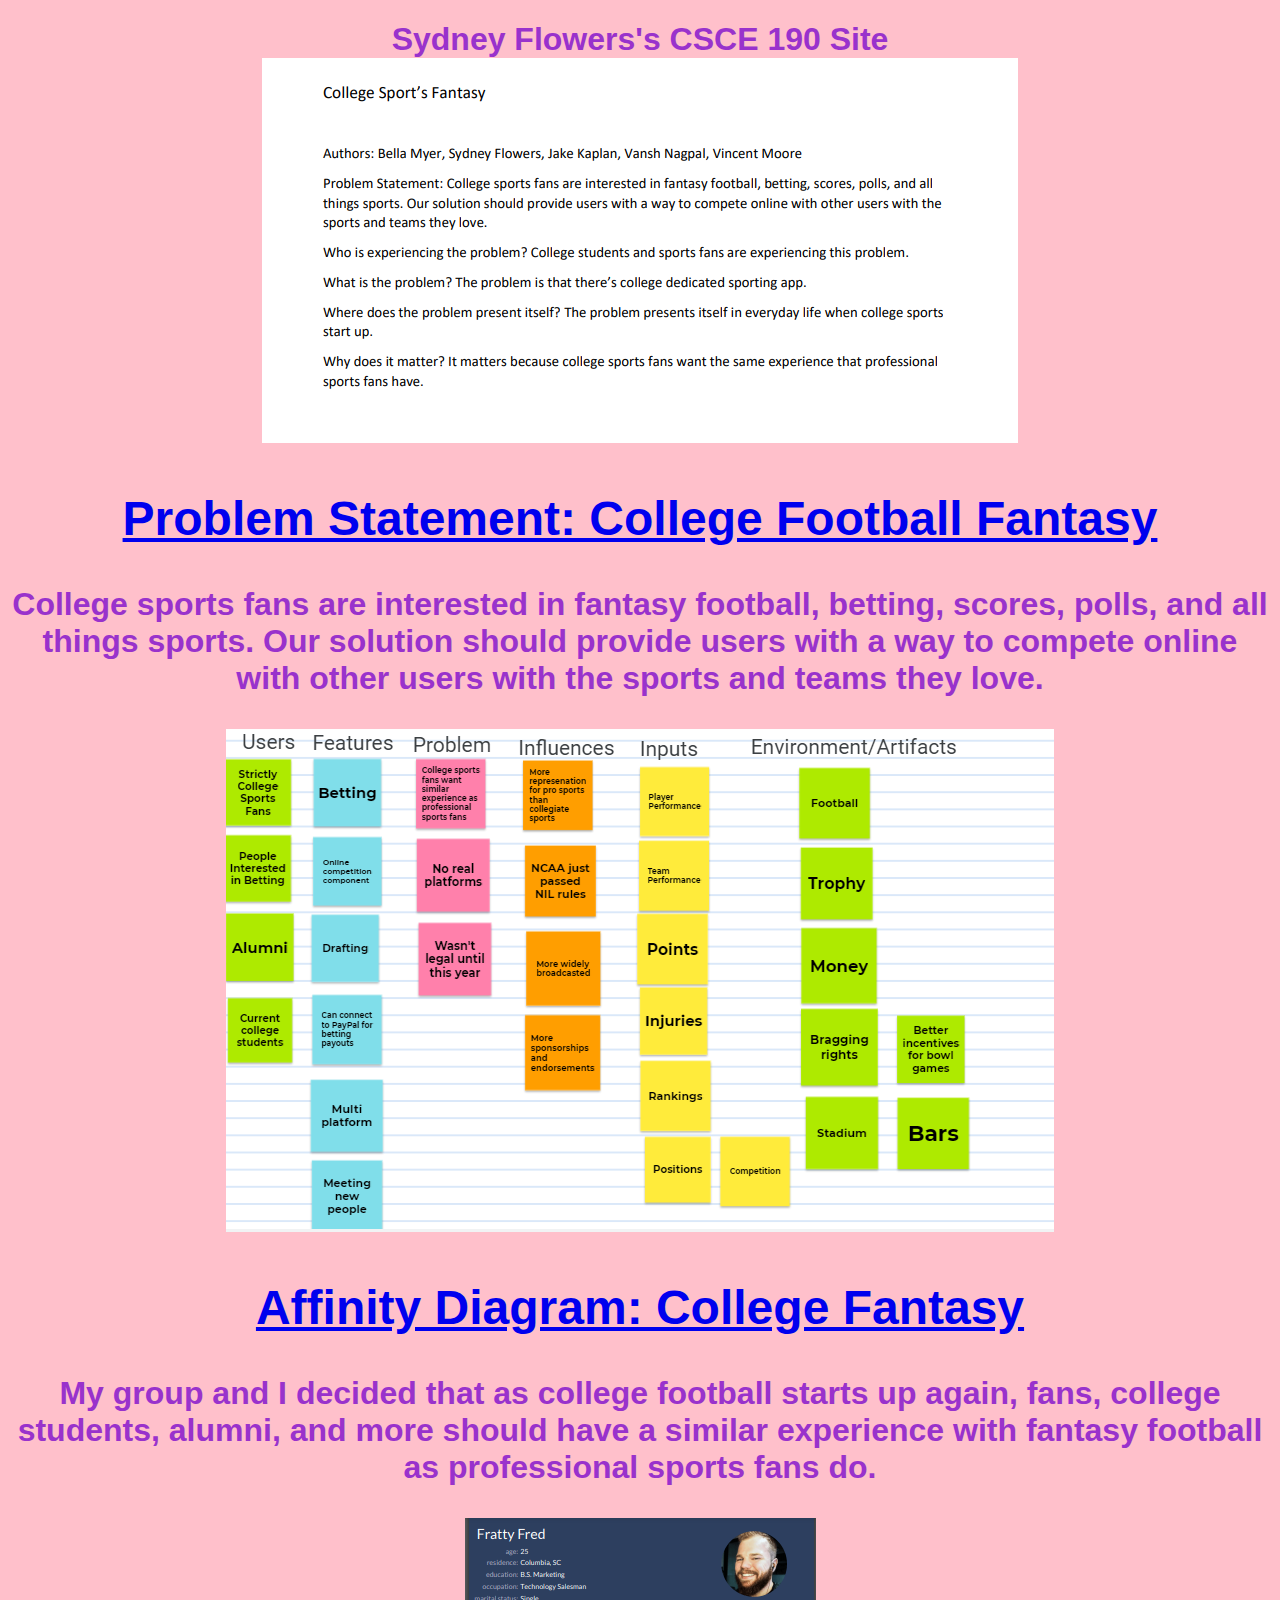
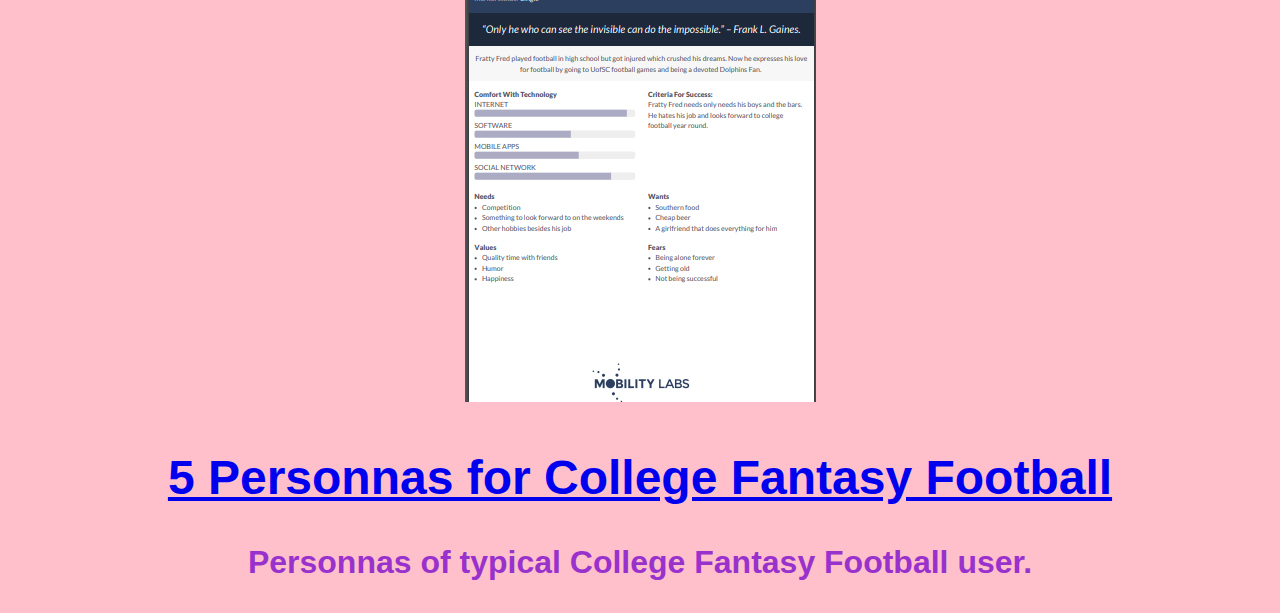
==== index.html @ eecb0431 "Add files via upload" ====
<!DOCTYPE html>
<html>
    <head>
        <title>CSCE 190 Sydney Flowers</title>
        <link rel="stylesheet" href="styles1.css">
    </head>
    <body>
        <h1>Sydney Flowers's</s> CSCE 190 Site
        <!--Problem Statement Assignment-->
        <section class="assignment">
             <a href="College Sports.pdf"><img src="College Sports.png"></a>
             <section class="ass-details">
                 <a href="College Sports.pdf"><h2>Problem Statement: College Football Fantasy</h2></a>
                 <p>
                        College sports fans are interested in fantasy football, betting, scores, polls, and all things sports. Our solution should provide users with a way to compete online with other users with the sports and teams they love.
                 </p>
                </section>
            </section>
            <!--Affinity Diagram Assignment-->
            <section class="assignment">
                <a href="AffinityDiagram.pdf"><img src="AffinityDiagram.png"></a>
                <section class="ass-details">
                    <a href="AffinityDiagram.pdf"><h2>Affinity Diagram: College Fantasy</h2></a>
                    <p>
                          My group and I decided that as college football starts up again, fans, college students, alumni, and more should have a similar experience with fantasy football as professional sports fans do. 
                    </p>
                   </section>
                   </section>
             <!--Personna Assignment-->
              <section class="assignment">
                  <a href="Frank Football's persona by Jake Kaplan-combined.pdf"><img src="persona png.png"></a>
                  <section class="ass-details">
                     <a href = "Files/Frank Football's persona by Jake Kaplan-combined.pdf"><h2>5 Personnas for College Fantasy Football</h2></a>
                </p>
                        Personnas of typical College Fantasy Football user.
                    </p>
                </section>
        </body>
   
</html>
---- styles1.css ----
body {
    background:pink;
    font-family:Arial, Helvetica, sans-serif;
    


}
h1 {
    color: darkorchid;
    text-align:center;

}
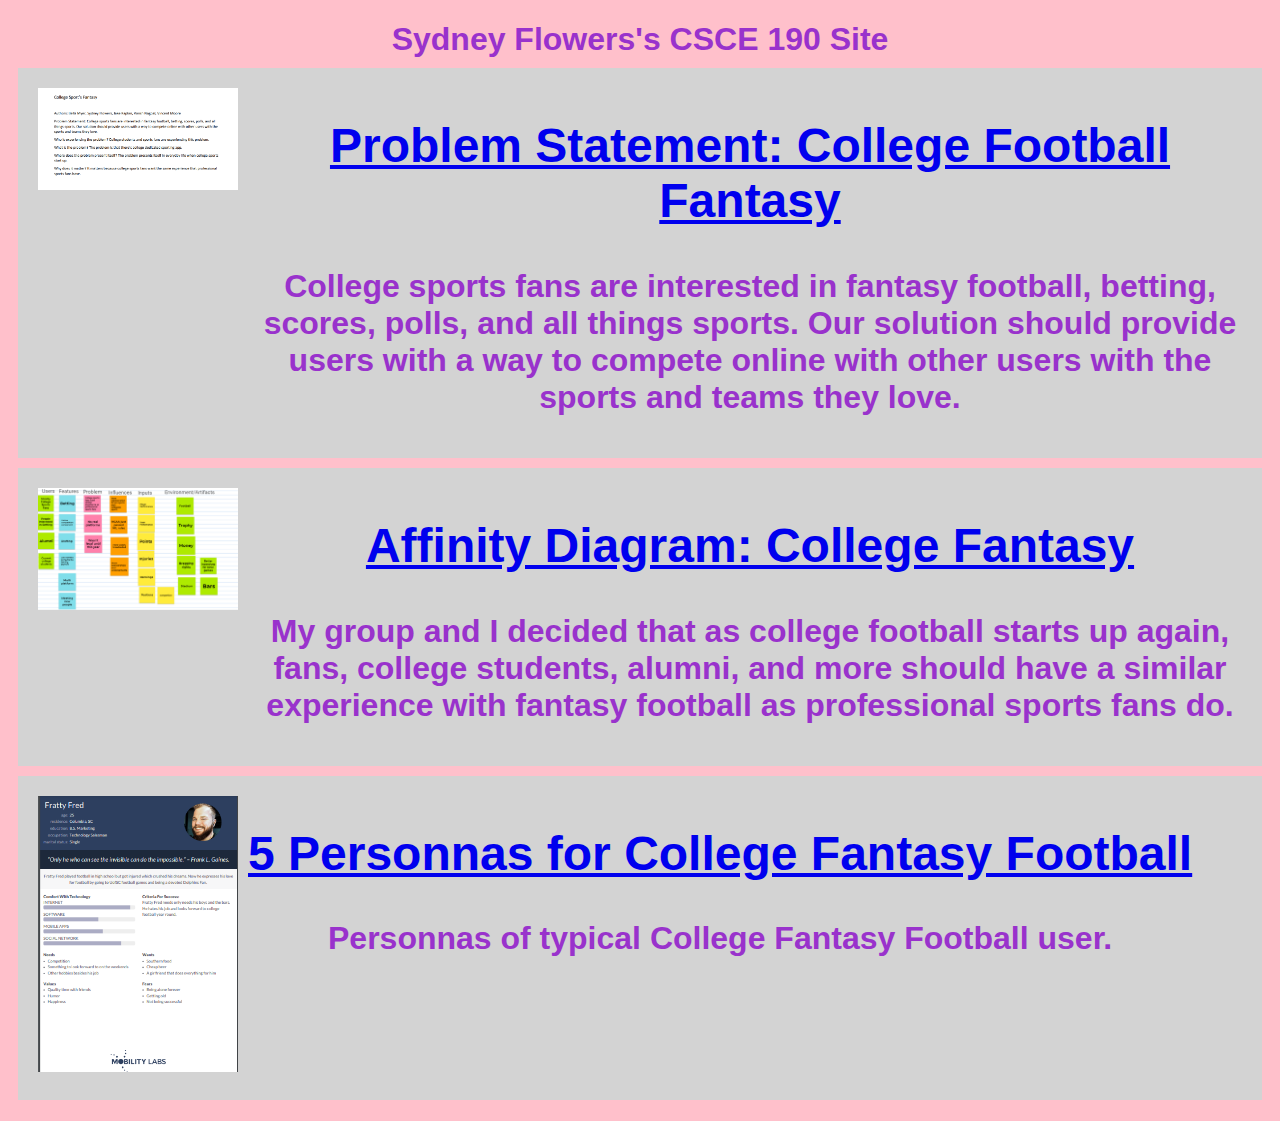
==== commit fad5ae78: "Add files via upload" ====
--- a/index.html
+++ b/index.html
@@ -30,7 +30,7 @@
               <section class="assignment">
                   <a href="Frank Football's persona by Jake Kaplan-combined.pdf"><img src="persona png.png"></a>
                   <section class="ass-details">
-                     <a href = "Files/Frank Football's persona by Jake Kaplan-combined.pdf"><h2>5 Personnas for College Fantasy Football</h2></a>
+                     <a href = "Frank Football's persona by Jake Kaplan-combined.pdf"><h2>5 Personnas for College Fantasy Football</h2></a>
                 </p>
                         Personnas of typical College Fantasy Football user.
                     </p>
--- a/styles1.css
+++ b/styles1.css
@@ -5,8 +5,21 @@
 
 
 }
+.assignment {
+    display:flex;
+    padding:10px;
+    margin:10px;
+    background:lightgray;
+
+
+
+}
+.assignment img{
+    width:200px;
+    padding:10px;
+}
 h1 {
     color: darkorchid;
-    text-align:center;
+   text-align: center;
 
 }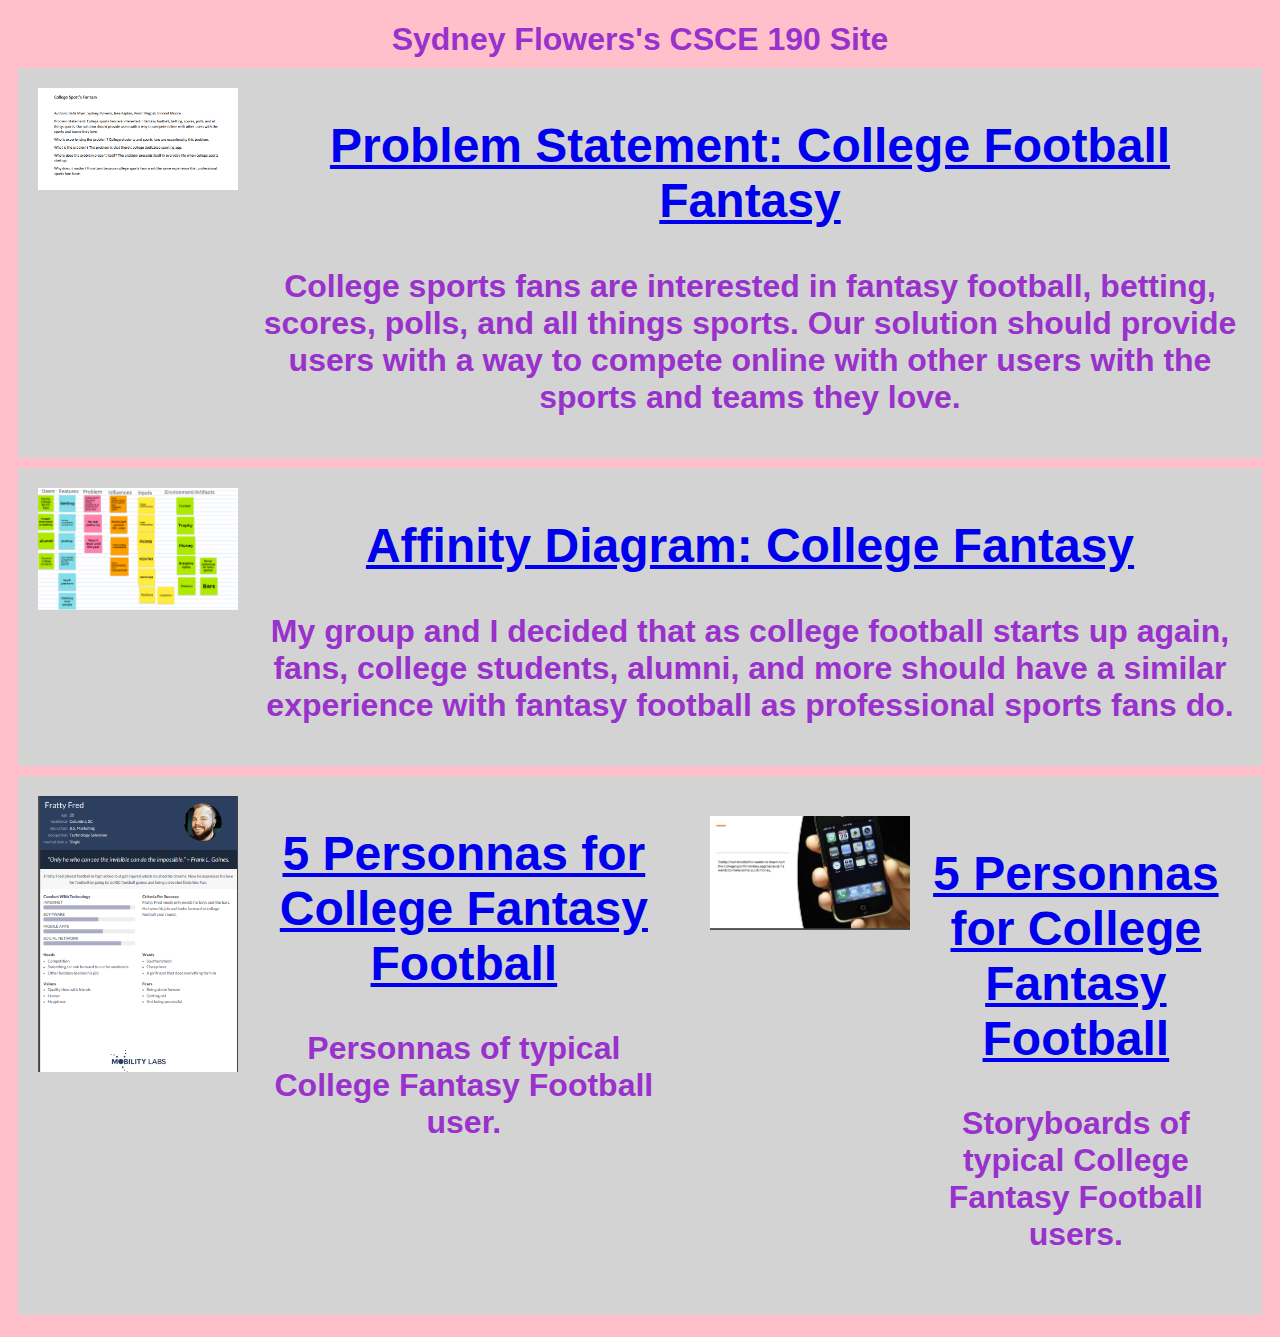
==== commit 46e4959e: "Add files via upload" ====
--- a/index.html
+++ b/index.html
@@ -35,6 +35,16 @@
                         Personnas of typical College Fantasy Football user.
                     </p>
                 </section>
+                 <!--StoryBoard Assignment-->
+              <section class="assignment">
+                <a href="StoryboardsCombined.pdf"><img src="StoryboardsImage.png"></a>
+                <section class="ass-details">
+                   <a href = "StoryboardsCombined.pdf"><h2>5 Personnas for College Fantasy Football</h2></a>
+              </p>
+                      Storyboards of typical College Fantasy Football users.
+                  </p>
+              </section>
+              </section>
         </body>
    
 </html>
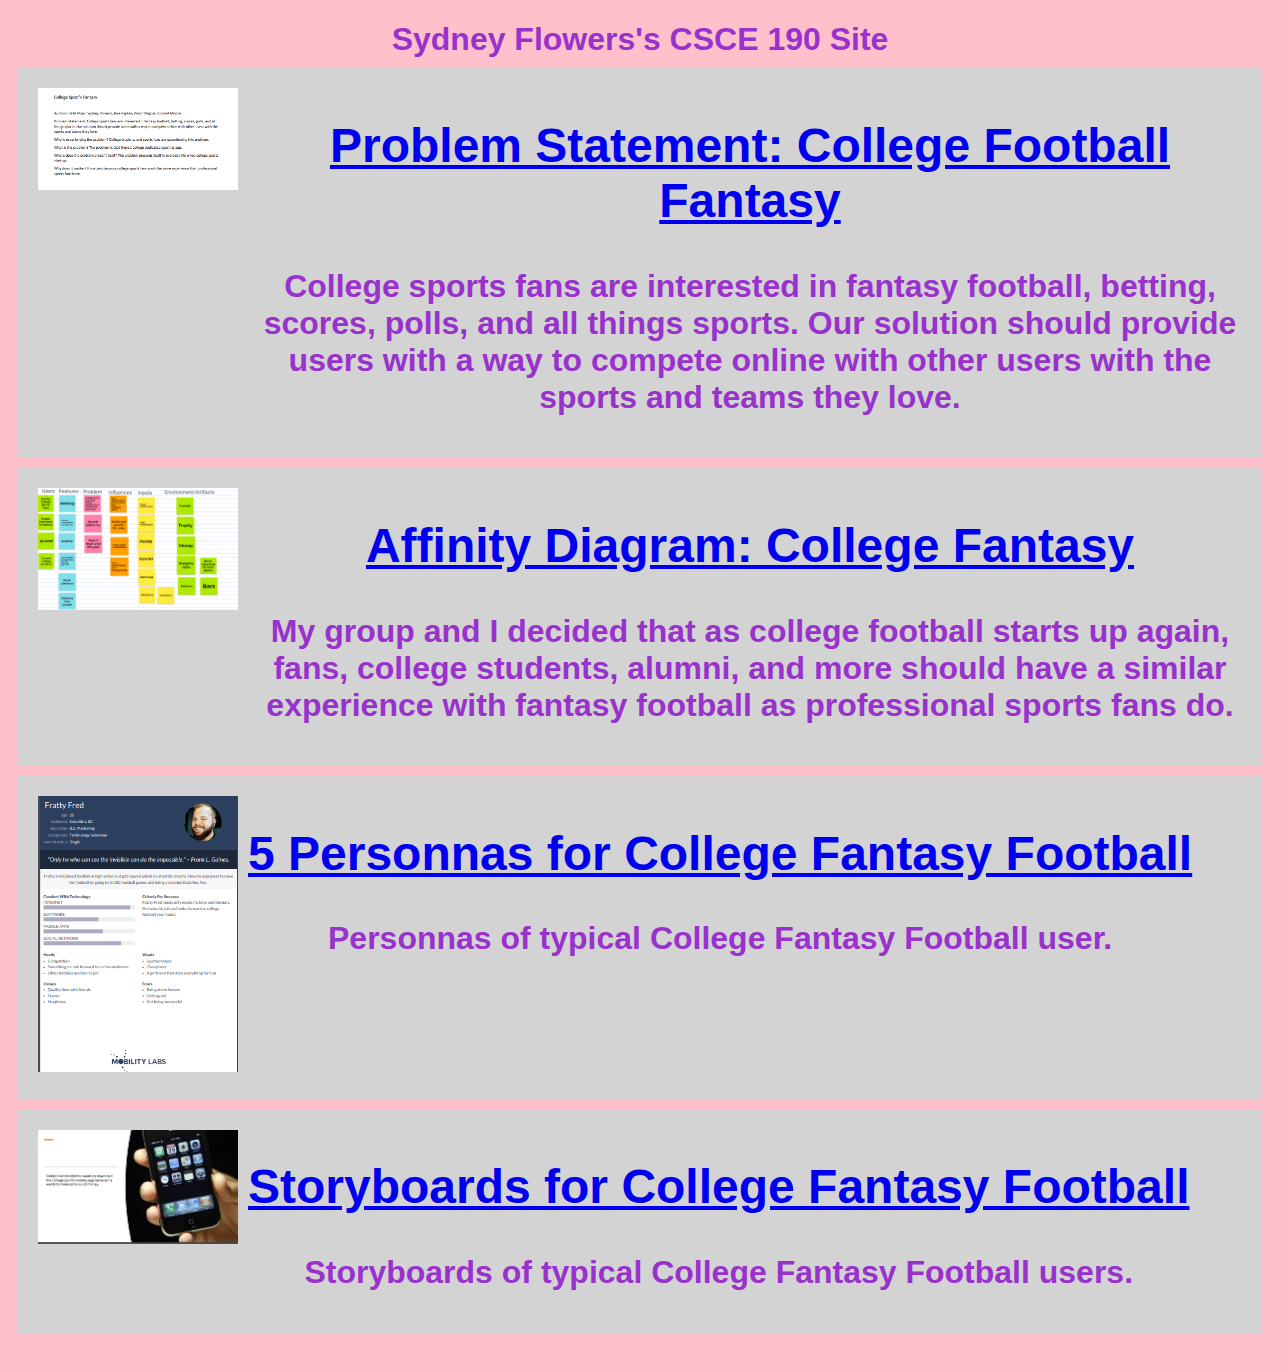
==== commit 89a4174a: "Add files via upload" ====
--- a/index.html
+++ b/index.html
@@ -35,11 +35,12 @@
                         Personnas of typical College Fantasy Football user.
                     </p>
                 </section>
+              </section>
                  <!--StoryBoard Assignment-->
               <section class="assignment">
                 <a href="StoryboardsCombined.pdf"><img src="StoryboardsImage.png"></a>
                 <section class="ass-details">
-                   <a href = "StoryboardsCombined.pdf"><h2>5 Personnas for College Fantasy Football</h2></a>
+                   <a href = "StoryboardsCombined.pdf"><h2>Storyboards for College Fantasy Football</h2></a>
               </p>
                       Storyboards of typical College Fantasy Football users.
                   </p>
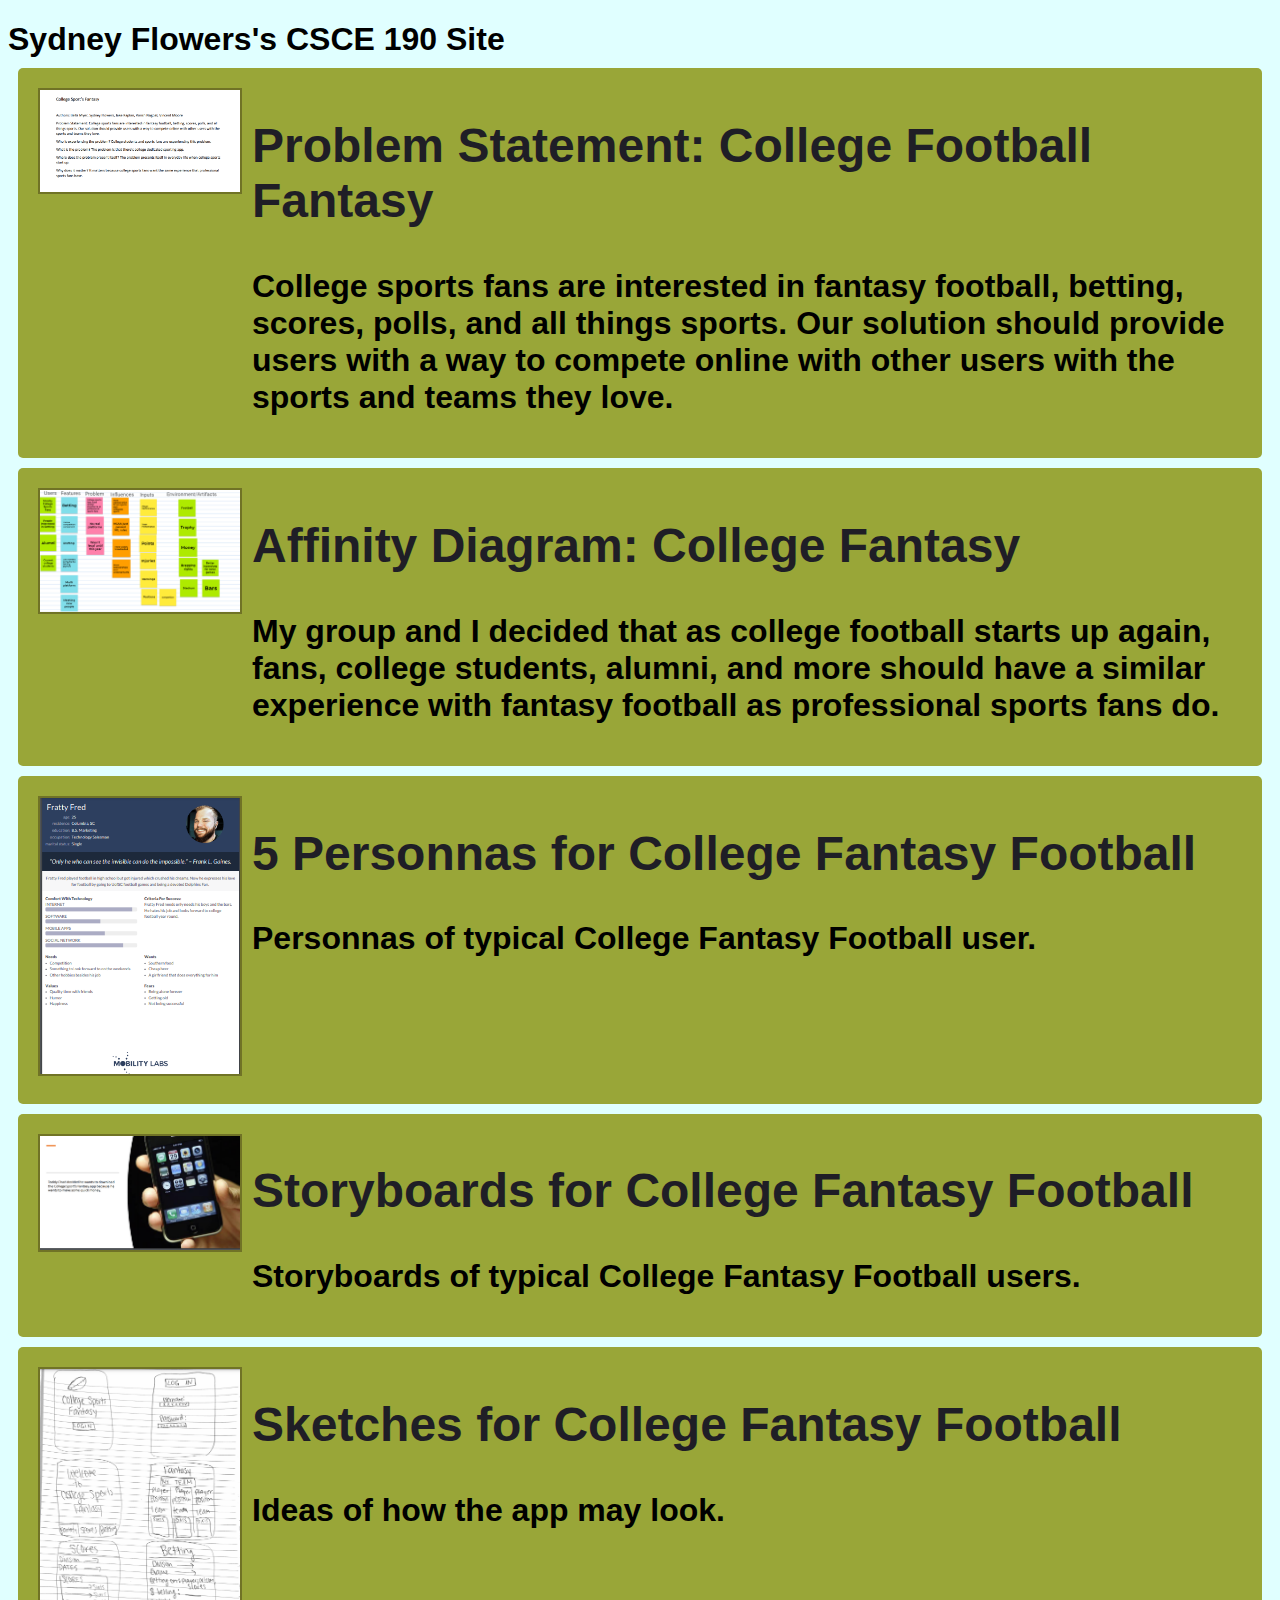
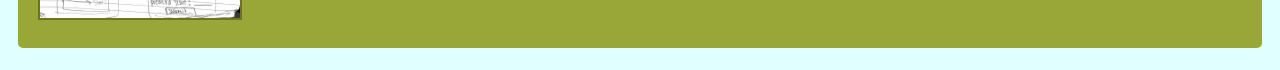
==== commit 1742a0de: "Add files via upload" ====
--- a/index.html
+++ b/index.html
@@ -46,6 +46,14 @@
                   </p>
               </section>
               </section>
+                               <!--Sketches Assignment-->
+                               <section class="assignment">
+                                <a href="SketchesPDF"><img src="SketchesPNG.png"></a>
+                                <section class="ass-details">
+                                   <a href = "SketchesPDF"><h2>Sketches for College Fantasy Football</h2></a>
+                              </p>
+                                     Ideas of how the app may look.
+                                  </p>
         </body>
    
 </html>
--- a/styles1.css
+++ b/styles1.css
@@ -1,6 +1,7 @@
 body {
-    background:pink;
+    background:#E0FFFF;
     font-family:Arial, Helvetica, sans-serif;
+    
     
 
 
@@ -9,17 +10,31 @@
     display:flex;
     padding:10px;
     margin:10px;
-    background:lightgray;
+    background:#99A638;
+    border-radius:5px;
+    
 
 
 
 }
 .assignment img{
     width:200px;
-    padding:10px;
+    margin: 10px;
+    border:2px solid #707326
+
+}
+.assignment img:hover{
+    border:4px solid #3E4012;
 }
 h1 {
-    color: darkorchid;
-   text-align: center;
+    color:#4F5902
+   text-align center;
 
+}
+a {
+    text-decoration:none;
+    color:#1F1E26;
+}
+a:hover{
+    color:#3E4012;
 }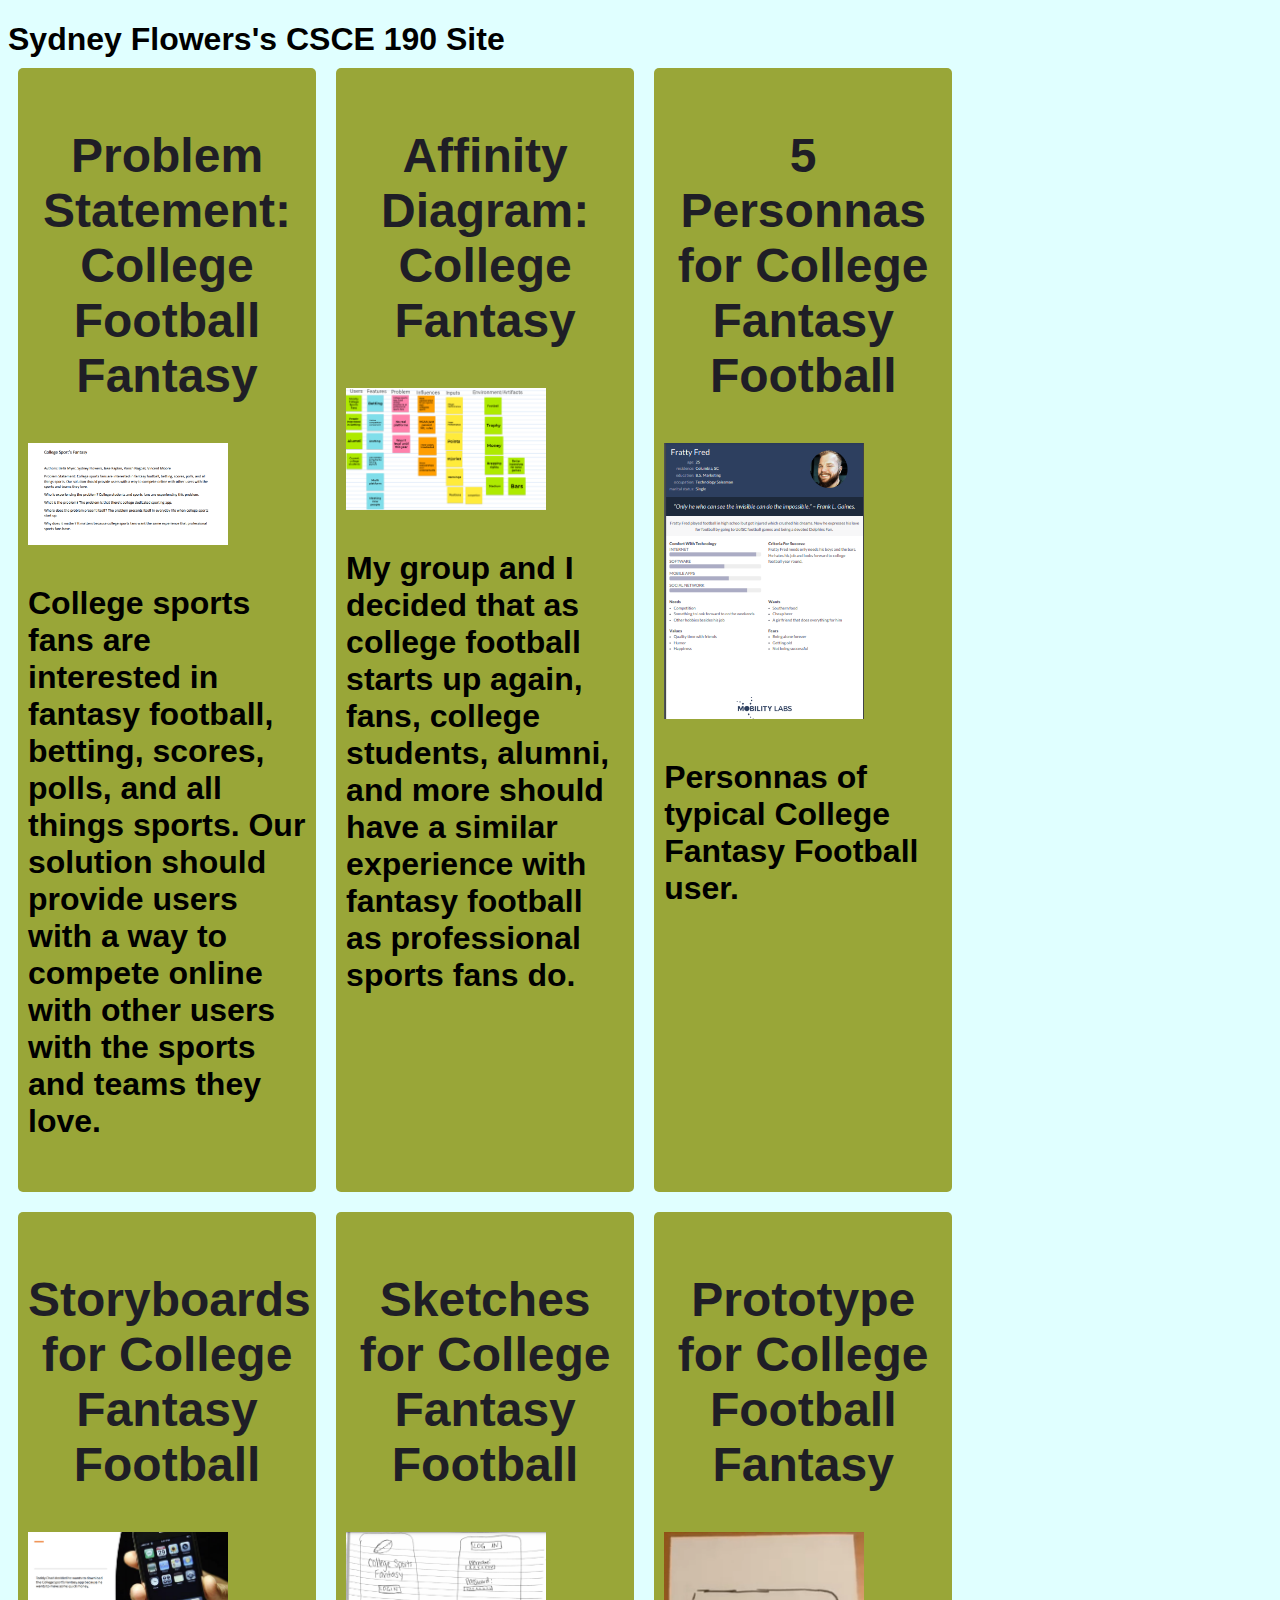
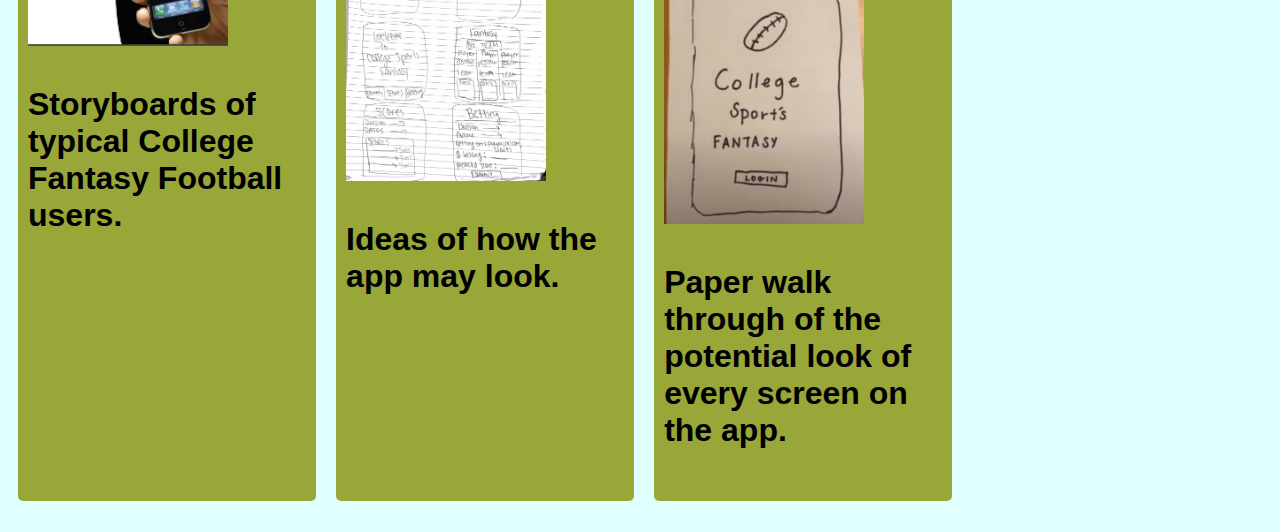
==== commit b4a7523f: "Add files via upload" ====
--- a/index.html
+++ b/index.html
@@ -6,54 +6,67 @@
     </head>
     <body>
         <h1>Sydney Flowers's</s> CSCE 190 Site
-        <!--Problem Statement Assignment-->
-        <section class="assignment">
-             <a href="College Sports.pdf"><img src="College Sports.png"></a>
-             <section class="ass-details">
-                 <a href="College Sports.pdf"><h2>Problem Statement: College Football Fantasy</h2></a>
-                 <p>
+            <div class = "assignments">
+            <!--Problem Statement Assignment-->
+            <section class="assignment">
+                <a href="College Sports.pdf"><h2>Problem Statement: College Football Fantasy</h2></a>
+            <a href="College Sports.pdf"><img src="College Sports.png"></a>
+            
+               
+                <p>
                         College sports fans are interested in fantasy football, betting, scores, polls, and all things sports. Our solution should provide users with a way to compete online with other users with the sports and teams they love.
-                 </p>
+                </p>
                 </section>
-            </section>
             <!--Affinity Diagram Assignment-->
             <section class="assignment">
+                <a href="AffinityDiagram.pdf"><h2>Affinity Diagram: College Fantasy</h2></a>
                 <a href="AffinityDiagram.pdf"><img src="AffinityDiagram.png"></a>
                 <section class="ass-details">
-                    <a href="AffinityDiagram.pdf"><h2>Affinity Diagram: College Fantasy</h2></a>
                     <p>
-                          My group and I decided that as college football starts up again, fans, college students, alumni, and more should have a similar experience with fantasy football as professional sports fans do. 
+                        My group and I decided that as college football starts up again, fans, college students, alumni, and more should have a similar experience with fantasy football as professional sports fans do. 
                     </p>
-                   </section>
-                   </section>
-             <!--Personna Assignment-->
-              <section class="assignment">
-                  <a href="Frank Football's persona by Jake Kaplan-combined.pdf"><img src="persona png.png"></a>
-                  <section class="ass-details">
-                     <a href = "Frank Football's persona by Jake Kaplan-combined.pdf"><h2>5 Personnas for College Fantasy Football</h2></a>
+                </section>
+                </section>
+            <!--Personna Assignment-->
+            <section class="assignment">
+                <a href = "Frank Football's persona by Jake Kaplan-combined.pdf"><h2>5 Personnas for College Fantasy Football</h2></a>
+                <a href="Frank Football's persona by Jake Kaplan-combined.pdf"><img src="persona png.png"></a>
+                <section class="ass-details">
                 </p>
                         Personnas of typical College Fantasy Football user.
-                    </p>
+                </p>
                 </section>
-              </section>
-                 <!--StoryBoard Assignment-->
-              <section class="assignment">
-                <a href="StoryboardsCombined.pdf"><img src="StoryboardsImage.png"></a>
+                </section>
+            <!--StoryBoard Assignment-->
+            <section class="assignment">
+            <a href = "StoryboardsCombined.pdf"><h2>Storyboards for College Fantasy Football</h2></a>
+            <a href="StoryboardsCombined.pdf"><img src="StoryboardsImage.png"></a>
+            <section class="ass-details">
+                </p>
+                Storyboards of typical College Fantasy Football users.
+                </p>
+            </section>
+            </section>
+            <!--Sketches Assignment-->
+            <section class="assignment">
+                <a href = "SketchesPDF"><h2>Sketches for College Fantasy Football</h2></a>
+                <a href="SketchesPDF"><img src="SketchesPNG.png"></a>
                 <section class="ass-details">
-                   <a href = "StoryboardsCombined.pdf"><h2>Storyboards for College Fantasy Football</h2></a>
-              </p>
-                      Storyboards of typical College Fantasy Football users.
-                  </p>
-              </section>
-              </section>
-                               <!--Sketches Assignment-->
-                               <section class="assignment">
-                                <a href="SketchesPDF"><img src="SketchesPNG.png"></a>
-                                <section class="ass-details">
-                                   <a href = "SketchesPDF"><h2>Sketches for College Fantasy Football</h2></a>
-                              </p>
-                                     Ideas of how the app may look.
-                                  </p>
+                </p>
+                    Ideas of how the app may look.
+                </p>
+                </p>
+            </section>
+            </section>
+            <!--Prototype Assignment-->
+            <section class="assignment">
+         <a href = "https://www.youtube.com/watch?v=NJMz7Wv_HgY"><h2>Prototype for College Football Fantasy</h2></a>
+        <a href="https://www.youtube.com/watch?v=NJMz7Wv_HgY"><img src="PrototypePNG.png"></a>
+            <section class="ass-details">
+            </p>
+            Paper walk through of the potential look of every screen on the app.
+                </p>
+            </div>
         </body>
-   
-</html>
+    
+    </html>
--- a/styles1.css
+++ b/styles1.css
@@ -6,13 +6,19 @@
 
 
 }
+.assignments {
+    display:flex;
+    flex-wrap:wrap;
+}
 .assignment {
-    display:flex;
+
+    width:22%;
     padding:10px;
     margin:10px;
+    padding: 20px 10px;
     background:#99A638;
     border-radius:5px;
-    
+   
 
 
 
@@ -21,6 +27,9 @@
     width:200px;
     margin: 10px;
     border:2px solid #707326
+    display block;
+    margin:auto;
+    
 
 }
 .assignment img:hover{
@@ -31,6 +40,9 @@
    text-align center;
 
 }
+h2{
+    text-align:center;
+}
 a {
     text-decoration:none;
     color:#1F1E26;
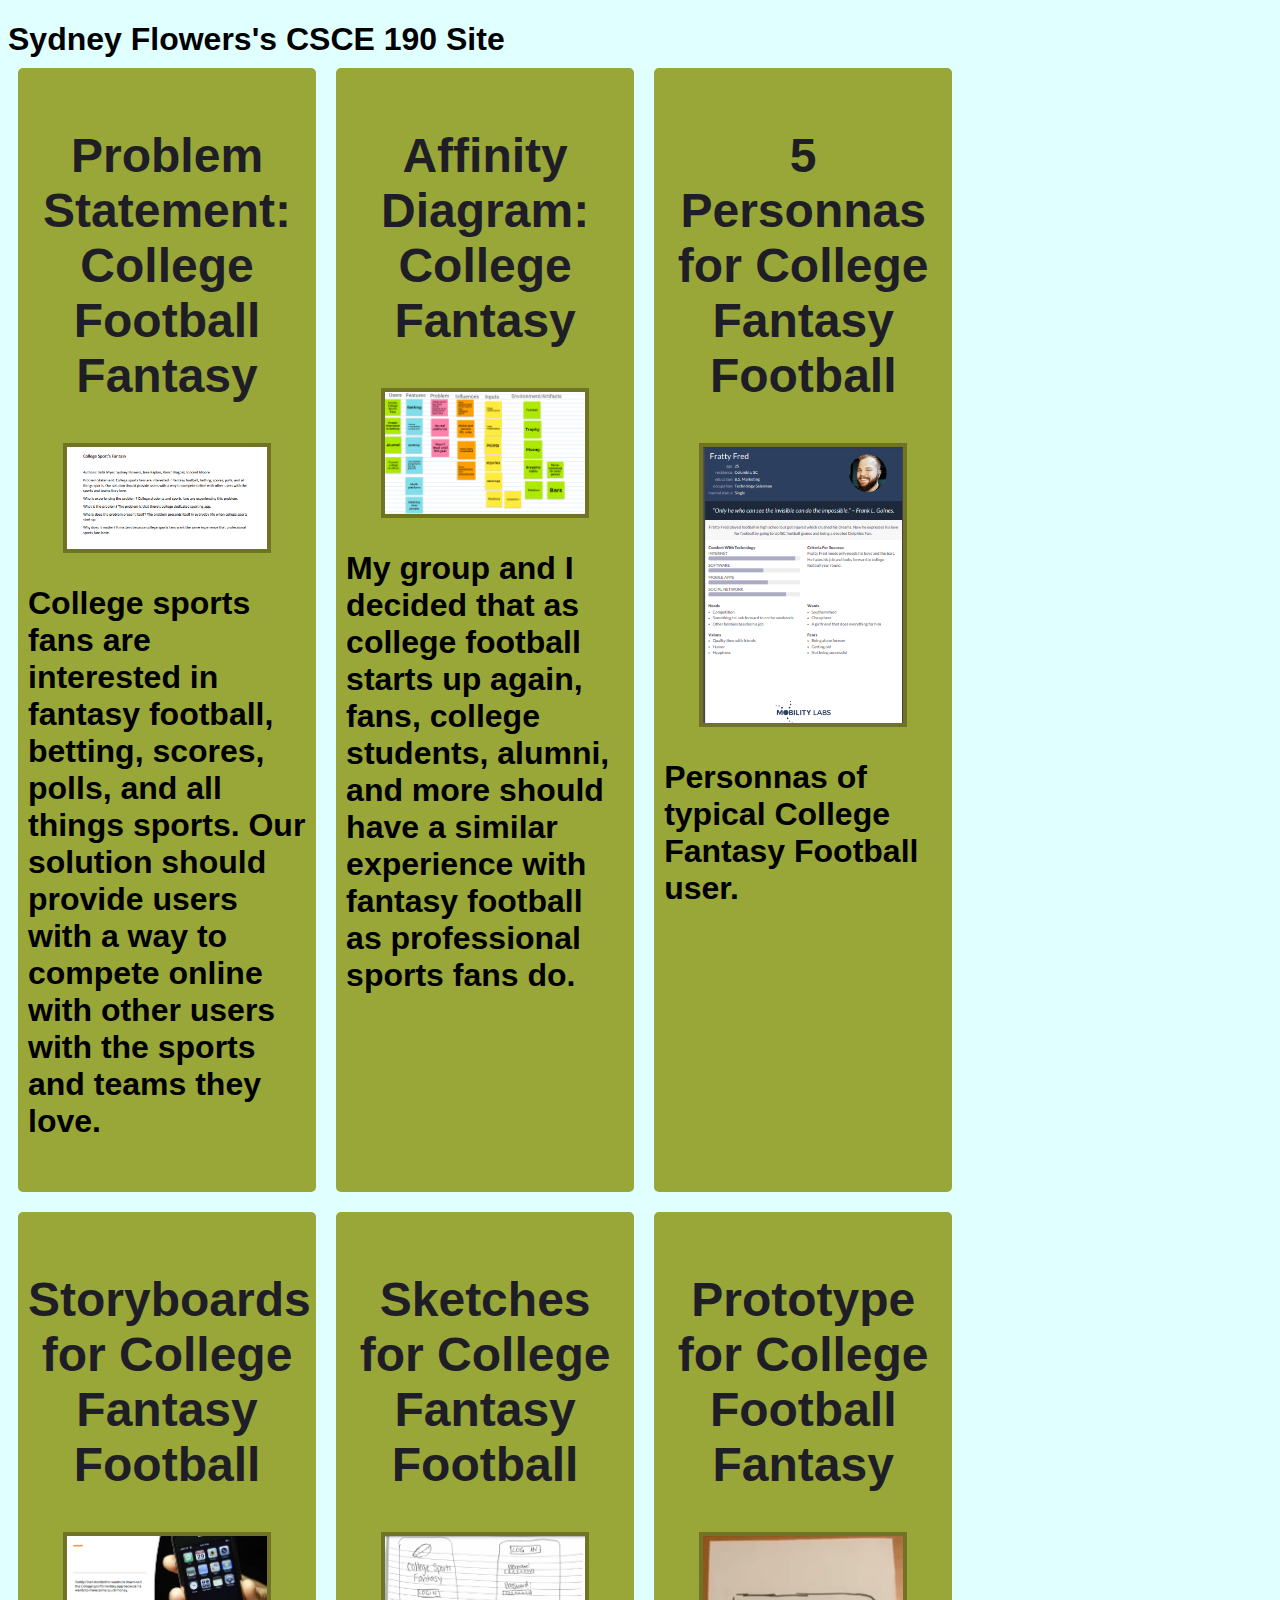
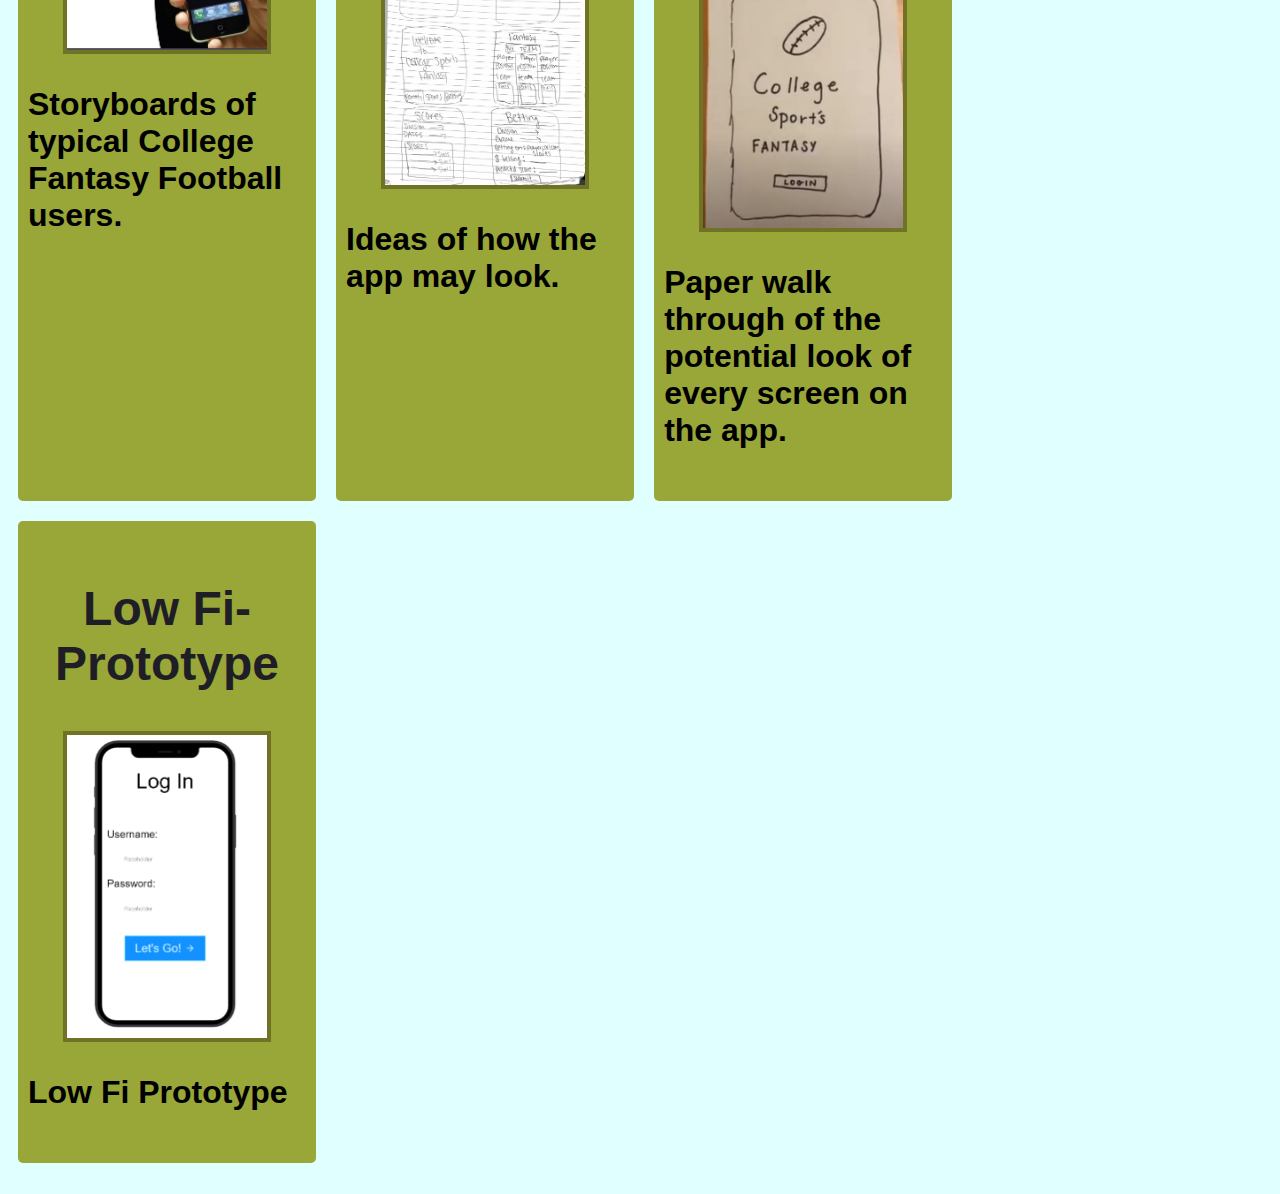
==== commit 09b0ee16: "Add files via upload" ====
--- a/index.html
+++ b/index.html
@@ -65,7 +65,22 @@
             <section class="ass-details">
             </p>
             Paper walk through of the potential look of every screen on the app.
+        </p>
+    </p>
+</section>
+</section>
+                
+            <!--Low Fi prototype-->
+            <section class="assignment">
+                <a href = "college sports fantasy/src/index.html"><h2>Low Fi- Prototype</h2></a>
+                <a href="college sports fantasy/src/index.html"><img src="HIFIpng.png"></a>
+                <section class="ass-details">
                 </p>
+                   Low Fi Prototype
+                </p>
+                </p>
+            </section>
+            </section>
             </div>
         </body>
     
--- a/styles1.css
+++ b/styles1.css
@@ -26,8 +26,8 @@
 .assignment img{
     width:200px;
     margin: 10px;
-    border:2px solid #707326
-    display block;
+    border:4px solid #707326;
+    display:block;
     margin:auto;
     
 
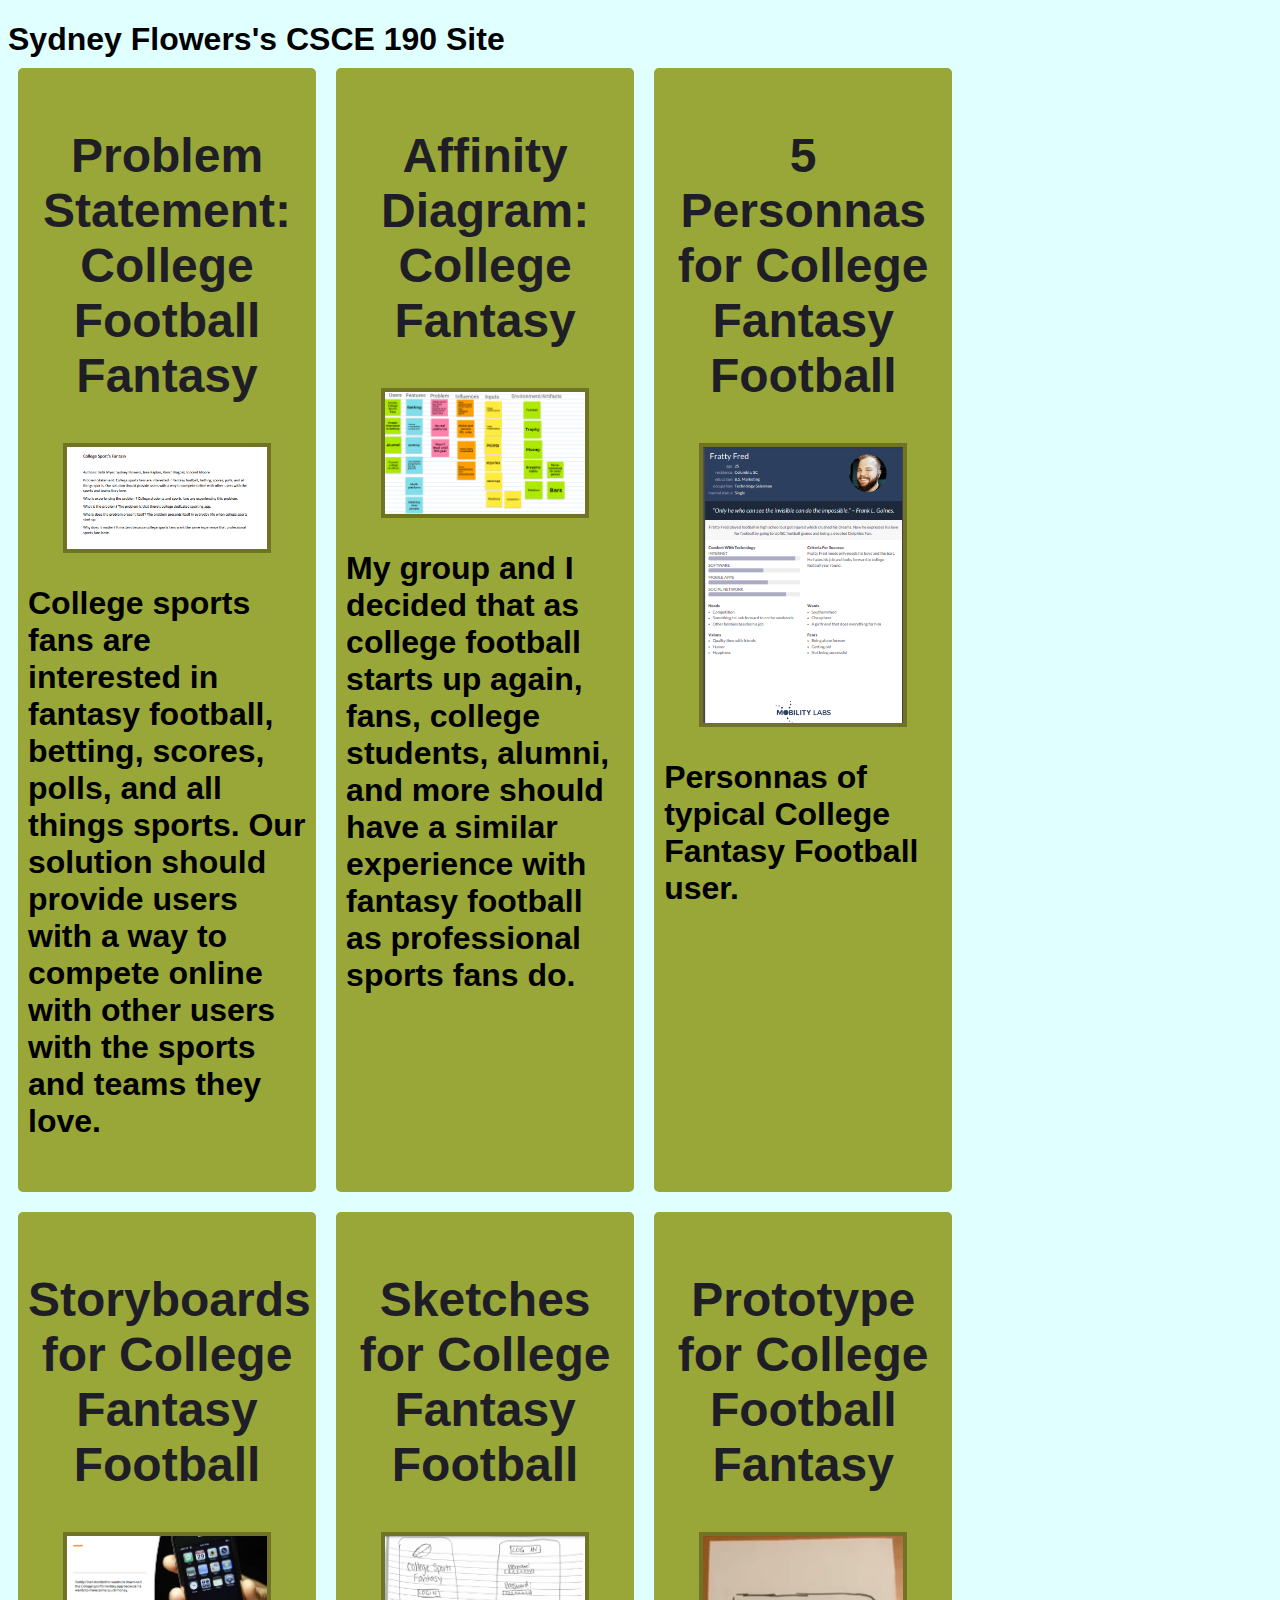
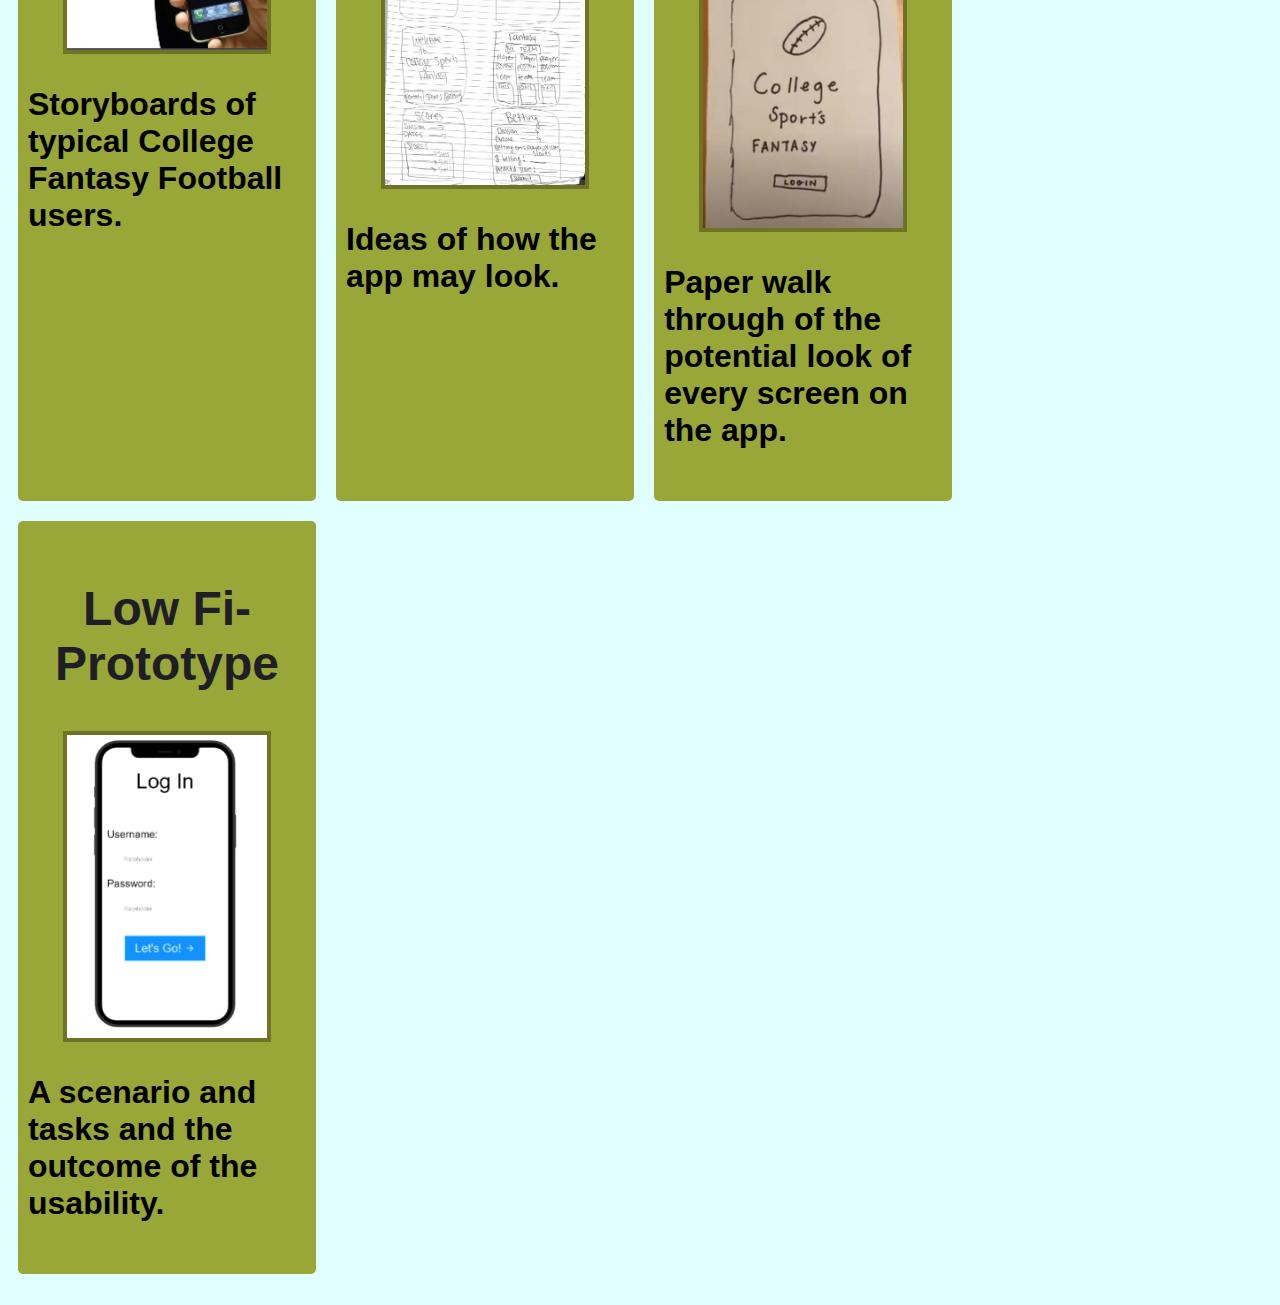
==== commit 626982a5: "Add files via upload" ====
--- a/index.html
+++ b/index.html
@@ -76,7 +76,7 @@
                 <a href="college sports fantasy/src/index.html"><img src="HIFIpng.png"></a>
                 <section class="ass-details">
                 </p>
-                   Low Fi Prototype
+                   A scenario and tasks and the outcome of the usability.
                 </p>
                 </p>
             </section>
